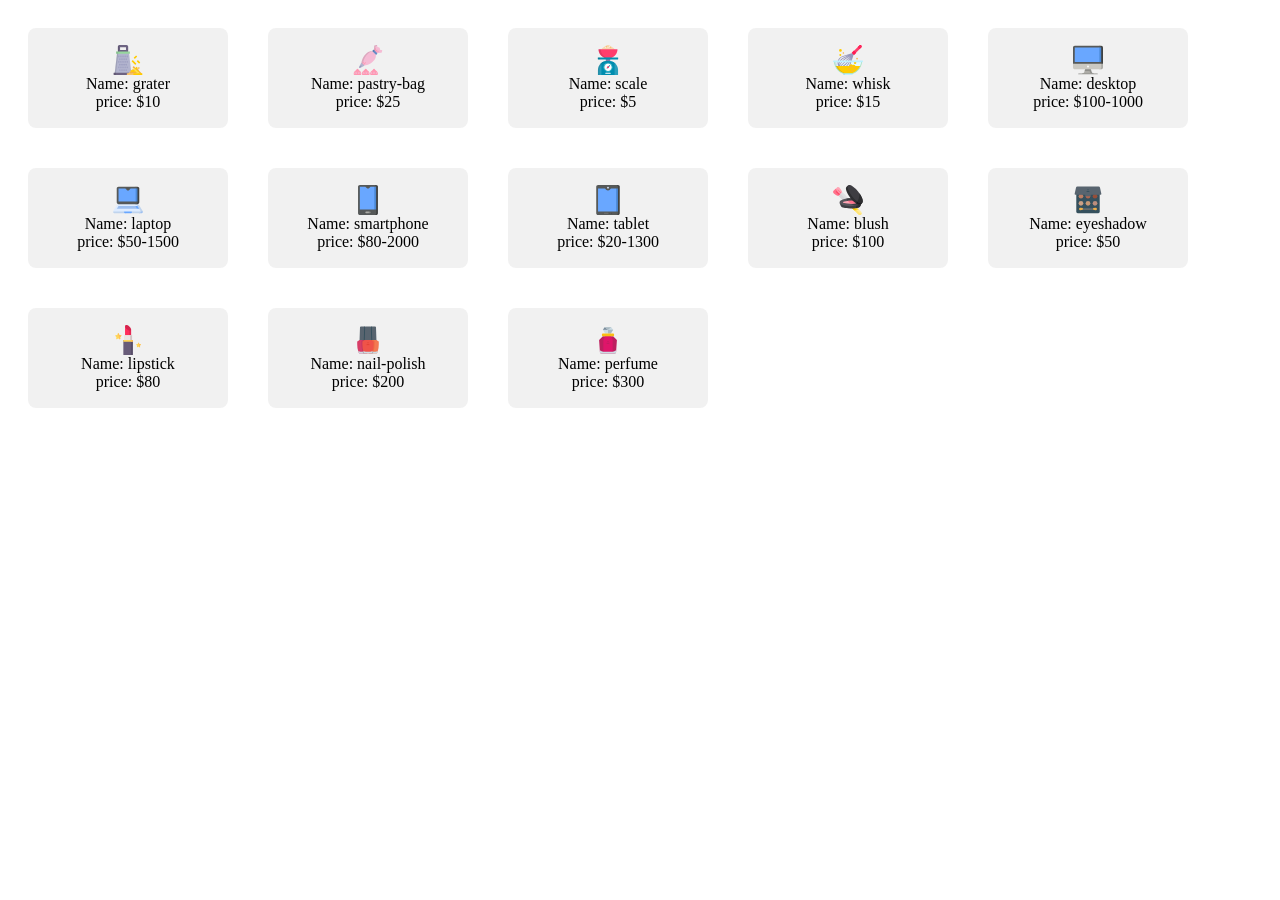
==== 19/index.html @ 25408817 "lesson 19" ====
<!DOCTYPE html>
<html lang="ru">

<head>
	<meta charset="UTF-8">
	<meta name="viewport" content="width=device-width, initial-scale=1.0">
	<title>homework</title>
	<style>
		body {
			display: flex;
			flex-wrap: wrap;
		}

		.box {
			margin: 20px;
			background-color: #dedede6e;
			width: 200px;
			height: 100px;
			display: flex;
			flex-direction: column;
			justify-content: center;
			align-items: center;
			border-radius: 8px;
		}

		p {
			margin: 0;
		}
	</style>
</head>

<body>
	<script src='./script.js'></script>
</body>

</html>
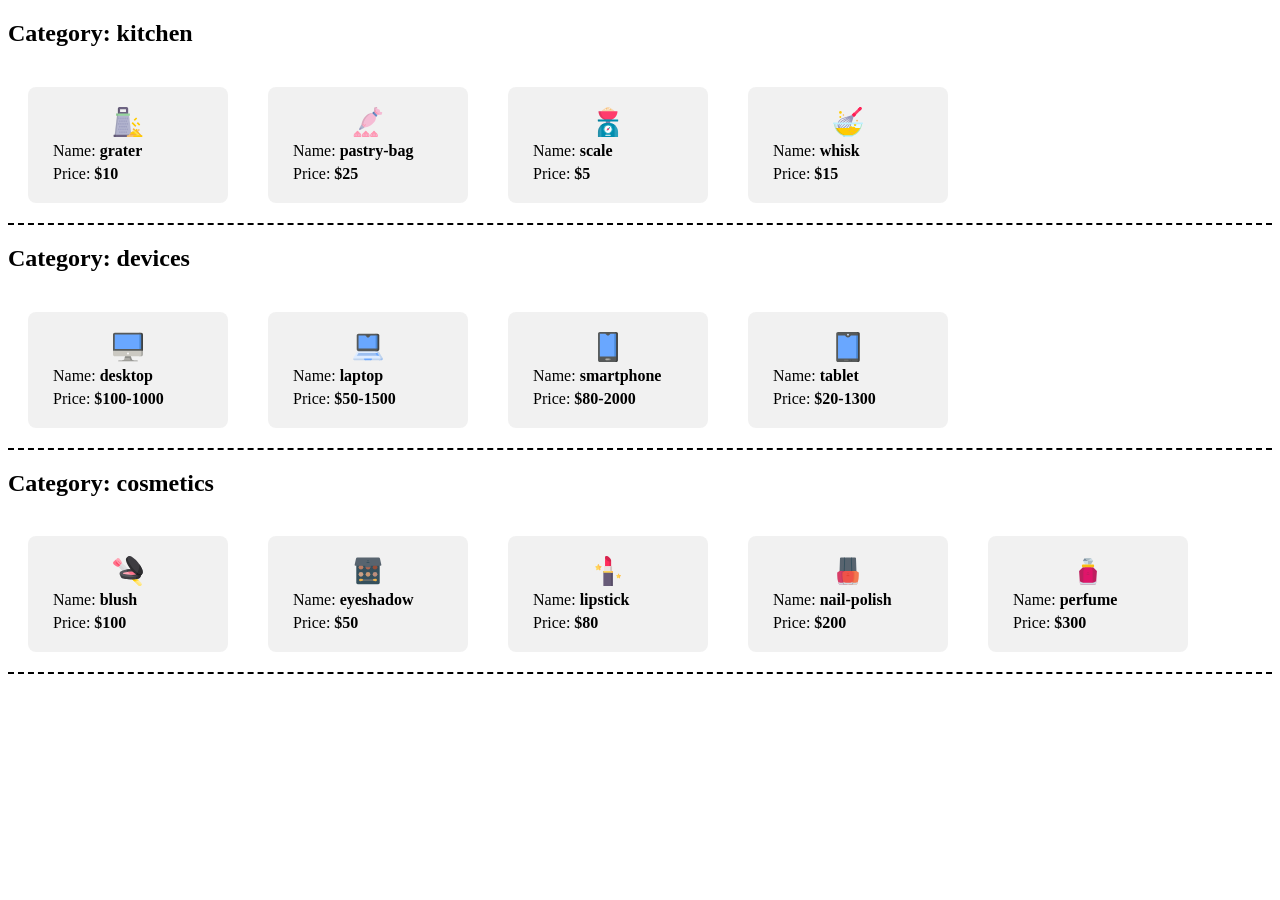
==== commit b9f9fcad: "homework 19" ====
--- a/19/index.html
+++ b/19/index.html
@@ -6,25 +6,37 @@
 	<meta name="viewport" content="width=device-width, initial-scale=1.0">
 	<title>homework</title>
 	<style>
-		body {
+		.item-category {
 			display: flex;
-			flex-wrap: wrap;
+			border-bottom: 2px dashed #000;
+		}
+
+		.text {
+			justify-self: start;
+		}
+
+		hr {
+			margin: 20px 0;
+			padding: 0;
+			height: 0;
+			border: none;
+			border-top: 2px dashed #ddd;
+			background: #999;
 		}
 
 		.box {
 			margin: 20px;
 			background-color: #dedede6e;
-			width: 200px;
-			height: 100px;
+			width: 160px;
+			padding: 20px;
 			display: flex;
 			flex-direction: column;
 			justify-content: center;
-			align-items: center;
 			border-radius: 8px;
 		}
 
 		p {
-			margin: 0;
+			margin: 5px 0 0 5px;
 		}
 	</style>
 </head>
